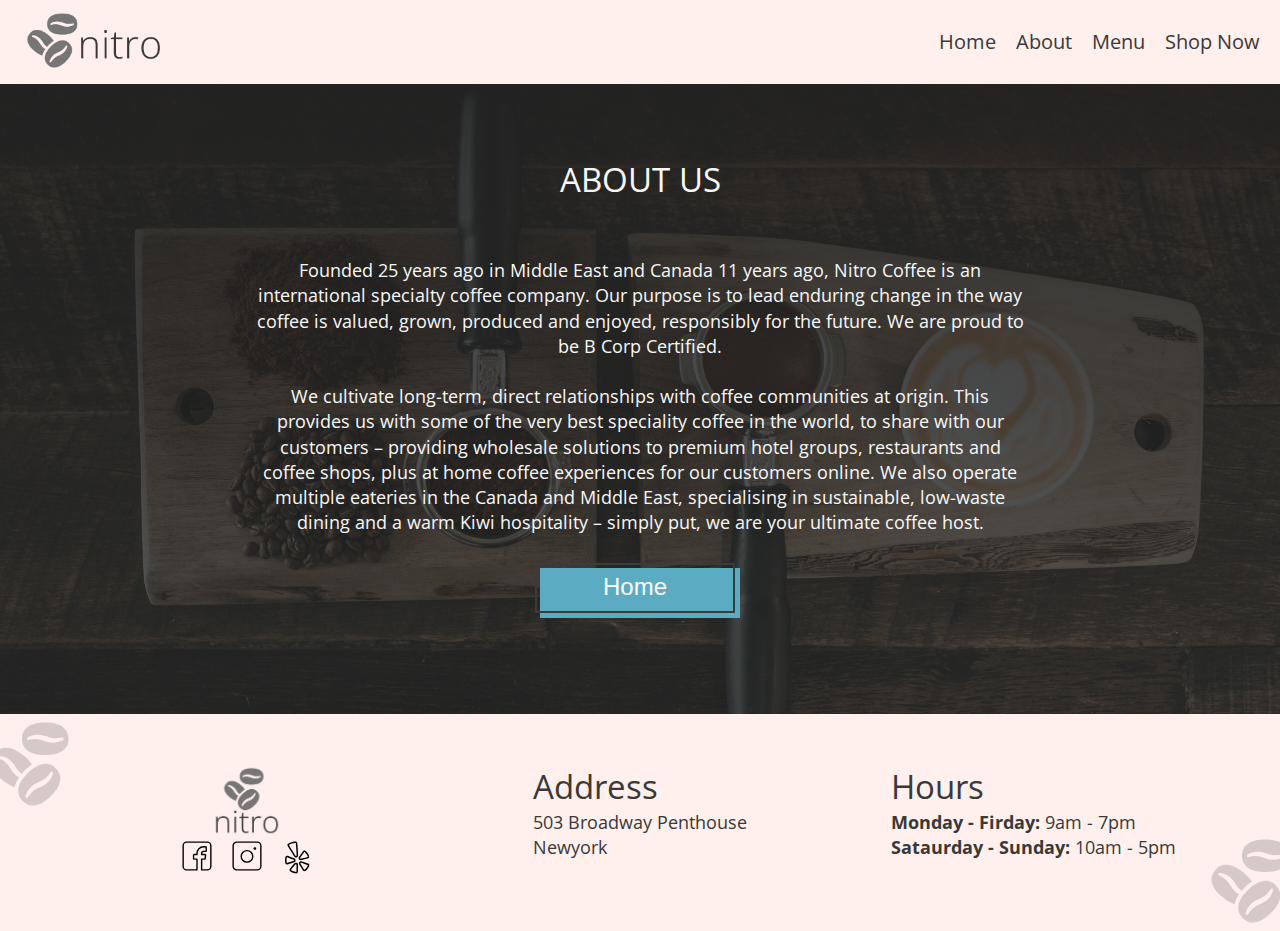
==== pages/about.html @ 872d969d "start working with Git, Github, Scss" ====
<!DOCTYPE html>
<html lang="en">
  <head>
    <meta charset="UTF-8" />
    <meta name="viewport" content="width=device-width, initial-scale=1.0" />
    <link
      href="https://fonts.googleapis.com/css2?family=Open+Sans:ital,wght@0,300;0,400;0,600;0,700;1,400&display=swap"
      rel="stylesheet"
    />
    <link rel="stylesheet" href="../scss/landing.css" />
    <link rel="stylesheet" href="../scss/query.css" />
    <link rel="stylesheet" href="../scss/about.css" />

    <title>Coffee Shop - Home</title>
  </head>

  <body>
    <nav class="TopNav">
      <div class="Logo">
        <a href="../index.html"
          ><img
            class="LogoImg"
            alt="nitro"
            src="../Assets/logos/coffee-beans-logo-with-name-h.png"
            width="150rem"
        /></a>
      </div>

      <div id="NavList">
        <ul class="NavList">
          <li>
            <a class="NavListItem AllLinks" href="../index.html">Home</a>
          </li>
          <li>
            <a class="NavListItem AllLinks" href="./about.html">About</a>
          </li>
          <li>
            <a class="NavListItem AllLinks" href="./menu.html">Menu</a>
          </li>
          <li>
            <a class="NavListItem AllLinks" href="../pages/shopnow.html"
              >Shop Now</a
            >
          </li>
        </ul>
      </div>

      <div class="dropdown" id="dropdownPart">
        <button onclick="myFunction()" class="dropbtn">Menu</button>
        <div id="myDropdown" class="dropdown-content">
          <a class="NavLink AllLinks" href="../index.html">About</a>
          <a class="NavLink AllLinks" href="./menu.html">Menu</a>
          <a class="NavLink AllLinks" href="../pages/shopnow.html">Shop Now</a>
        </div>
      </div>
    </nav>

    <section class="SectionAbout">
      <h3 class="SectionAboutHeader">ABOUT US</h3>
      <p>
        Founded 25 years ago in Middle East and Canada 11 years ago, Nitro
        Coffee is an international specialty coffee company. Our purpose is to
        lead enduring change in the way coffee is valued, grown, produced and
        enjoyed, responsibly for the future. We are proud to be B Corp
        Certified.<br />
        <br />
        We cultivate long-term, direct relationships with coffee communities at
        origin. This provides us with some of the very best speciality coffee in
        the world, to share with our customers – providing wholesale solutions
        to premium hotel groups, restaurants and coffee shops, plus at home
        coffee experiences for our customers online. We also operate multiple
        eateries in the Canada and Middle East, specialising in sustainable,
        low-waste dining and a warm Kiwi hospitality – simply put, we are your
        ultimate coffee host.
      </p>

      <button class="btn LearnMoreBtn">
        <a href="../index.html"><span class="btntxtandborder">Home</span></a>
      </button>
    </section>

    <footer class="Footer">
      <div class="FooterLogos">
        <div class="LogoFooter">
          <a href="../index.html"
            ><img
              class="LogoImg"
              alt="nitro"
              src="../Assets/logos/coffee-beans-logo-with-name-v.png"
              width="80rem"
          /></a>
        </div>
        <div class="SocialMedImg">
          <a href="https://www.facebook.com/" class="AllLinks" target="_blank"
            ><img
              src="../Assets/logos/Facebook-Icon.svg"
              alt="Facebook Icon"
              width="30px"
              class=""
          /></a>

          <a href="https://www.instageram.com/" class="AllLinks" target="_blank"
            ><img
              src="../Assets/logos/Instagram-Icon.svg"
              alt="Instageram Icon"
              width="30px"
              class=""
          /></a>

          <a href="https://www.Yelp.com/" class="AllLinks" target="_blank"
            ><img
              src="../Assets/logos/Yelp-Icon.svg"
              alt="Yelp Icon"
              width="30px"
              class=""
          /></a>
        </div>
      </div>

      <div class="address">
        <h3>Address</h3>
        <p>
          503 Broadway Penthouse<br />
          Newyork
        </p>
      </div>

      <div class="hours">
        <h3>Hours</h3>
        <p>
          <b>Monday - Firday:</b> 9am - 7pm<br />
          <b>Sataurday - Sunday:</b> 10am - 5pm
        </p>
      </div>

      <div id="FooterTransparentBeen">
        <img
          src="../Assets/logos/coffee-beans-logo-and-footer.svg"
          alt="Coffee Bean"
          class="FooterCoffeeBeanBackground FooterCoffeeBeanBackgroundRight"
        />
        <img
          src="../Assets/logos/coffee-beans-logo-and-footer.svg"
          alt="Coffee Bean"
          class="FooterCoffeeBeanBackground FooterCoffeeBeanBackgroundLeft"
        />
      </div>
    </footer>

    <script>
      /* When the user clicks on the button, 
      toggle between hiding and showing the dropdown content */
      function myFunction() {
        document.getElementById("myDropdown").classList.toggle("show");
      }

      // Close the dropdown if the user clicks outside of it
      window.onclick = function (event) {
        if (!event.target.matches(".dropbtn")) {
          var dropdowns = document.getElementsByClassName("dropdown-content");
          var i;
          for (i = 0; i < dropdowns.length; i++) {
            var openDropdown = dropdowns[i];
            if (openDropdown.classList.contains("show")) {
              openDropdown.classList.remove("show");
            }
          }
        }
      };
    </script>
  </body>
</html>
---- scss/landing.css ----
/* Name: Coffee Shop

---01 TYPOGRAPHY SYSTEM
*********************************

Open Sans Light 300
Open Sans Regular 400
Open Sans Regular Italic 400
Open Sans Bold 700

---02 COLORS
***********************************
-Primary colors:
#5BACC3 - #FFF0ED
-Neutral colors:
#393939 - #F7F7F7 - #FFF

*/
/*************************************/
/* General rules */
/*************************************/
* {
  margin: 0;
  padding: 0;
  box-sizing: border-box;
  text-decoration: none;
}

html {
  font-size: 62.5%;
  overflow-x: hidden;
}

body {
  font-family: "Open Sans";
  line-height: 1.4;
  font-weight: 400;
  color: #393939;
  overflow-x: hidden;
  transition: all 0.3s;
}

ul,
a {
  text-decoration: none;
  list-style: none;
  color: inherit;
  padding: 0;
}

h1,
h2 {
  font-size: 5rem;
  font-weight: 300;
}

h3 {
  font-size: 3.3rem;
  font-weight: 400;
}

p {
  font-size: 1.8rem;
}

.AllLinks:link,
.AllLinks:visited {
  text-decoration: none;
  display: inline-block;
  font-size: 2rem;
}

.AllLinks:hover,
.AllLinks:active {
  color: #5bacc3;
  padding: 0.05rem 0.05rem;
  box-shadow: 0 0.1rem 0rem 0rem;
}

.btn {
  padding: 0.8rem 2rem;
  background-color: #5bacc3;
  color: white;
  border: none;
  text-decoration: none;
  font-size: 2.4rem;
  width: 20rem;
  height: 5rem;
  position: relative;
  display: flex;
  justify-content: flex-start;
}

.btntxtandborder {
  width: 20rem;
  height: 5rem;
  background-color: transparent;
  border: 2px solid rgb(59, 59, 59);
  padding: 0.8rem 2rem;
  position: absolute;
  top: -0.5rem;
  left: -0.5rem;
}

.btntxtandborder:hover {
  cursor: pointer;
  border: 2px solid rgb(255, 255, 255);
}

.btntxtandborder:active {
  transform: translate(0.5rem, 0.5rem);
}

hr {
  border-top: 0.1rem solid rgb(255, 255, 255);
  border-bottom: 0.2rem solid #393939;
}

#HomeButton {
  visibility: hidden;
}

/*************************************/
/* Navigation bar */
/*************************************/
.Logo,
.TopNav,
.NavList {
  display: flex;
  align-items: center;
}

.NavList {
  gap: 2rem;
}

.TopNav {
  justify-content: space-between;
  align-items: center;
  gap: 6rem;
  padding: 0.8rem 2rem;
  background-color: #fff0ed;
}

/**************************/
/* Dropdown Button  */
/**************************/
#dropdownPart {
  display: none;
}

.dropdown {
  z-index: 999;
}

.dropbtn {
  cursor: pointer;
  font-size: 2.2rem;
  font-weight: 600;
  right: 0rem;
  top: 0.5rem;
  background-color: #5bacc3;
  border: none;
  padding: 0.5rem 5rem 0.5rem 0.5rem;
  position: fixed;
  color: #fff0ed;
}

.dropbtn:hover,
.dropbtn:focus {
  background-color: #393939;
}

.dropdown-content {
  width: 30vw;
  height: 30vh;
  margin-top: 4rem;
  display: none;
  /* position: absolute; */
  font-size: 2.4rem;
  background-color: #5bacc3;
  box-shadow: 0px 0.5rem 0.5rem 0px rgba(62, 62, 62, 0.2);
  z-index: 999;
  padding-left: 1rem;
}

.dropdown-content a {
  color: #f7f7f7;
  /* padding: 1rem 1rem; */
  text-decoration: none;
  /* display: flex; */
}

.dropdown-content a:hover {
  background-color: #ddd;
}

.show {
  display: flex;
  flex-direction: column;
  justify-content: center;
  align-items: center;
  gap: 1rem;
  transition: all 0.3s ease-in;
  position: fixed;
  right: 0rem;
  top: 1.5rem;
}

/*************************************/
/* Footer */
/*************************************/
.Footer {
  background-color: #fff0ed;
  display: grid;
  grid-template-columns: 1fr 1fr 1fr;
  grid-template-rows: 1fr;
  justify-content: space-around;
  justify-items: center;
  padding: 5rem;
  position: relative;
}

.FooterLogos {
  display: flex;
  flex-direction: column;
  align-items: center;
}

.SocialMedImg {
  display: flex;
  gap: 2rem;
}

.FooterCoffeeBeanBackground {
  position: absolute;
  opacity: 30%;
  width: 10rem;
}

.FooterCoffeeBeanBackgroundRight {
  top: 0;
  left: -2rem;
}

.FooterCoffeeBeanBackgroundLeft {
  bottom: 0;
  right: -2rem;
}

/*************************************/
/* Hero Section */
/*************************************/
.Hero {
  background-image: linear-gradient(rgba(34, 34, 34, 0.366), rgba(40, 40, 40, 0.1)), url(../Assets/images/DesignedVersion/hero/coffee-beans-couple-wallpaper-preview.jpg);
  /* background-color: #fff0ed; */
  background-size: cover;
  background-position: center;
  color: white;
  width: 100vw;
  height: 70vh;
  display: grid;
  grid-template-columns: 1fr 2fr 2fr 1fr;
  grid-template-rows: 1fr;
  gap: 1rem;
  align-items: center;
  padding: 0 5rem;
  overflow: hidden;
}

.HeroTxtandBtn {
  display: flex;
  flex-direction: column;
  gap: 5rem;
  grid-column: 2;
}

.HeroImg {
  grid-column: 3;
  justify-self: center;
}

/*************************************/
/* light animation */
/*************************************/
#light {
  position: relative;
  top: 10px;
}

#lineh1 {
  position: absolute;
  left: 0;
  height: 2px;
  width: 100vw;
  background: linear-gradient(to right, #ffffff, rgba(248, 248, 248, 0.5019607843));
  animation: lineH 4s 2s infinite linear;
}

@keyframes lineH {
  0% {
    width: 0%;
  }
  100% {
    width: 95%;
    opacity: 0;
  }
}
/*************************************/
/* ScrollingMenu */
/*************************************/
#ScrollingMenuwrap {
  padding: 2rem 1rem;
  background-color: #1e293d;
  margin-top: 0.5rem;
  height: 16rem;
  position: relative;
  /* overflow: hidden; */
}

#ScrollingMenu {
  display: flex;
  justify-content: space-between;
  gap: 10rem;
  position: absolute;
  left: -50%;
  animation: ScrollingMenuAnimatin 30s 0s infinite linear;
}

@keyframes ScrollingMenuAnimatin {
  100% {
    left: 100%;
  }
}
/*************************************/
/* Our Product Section */
/*************************************/
.OurProductSection {
  background-color: #f7f7f7;
  display: flex;
  flex-direction: column;
  gap: 6rem;
  padding: 4rem 5rem;
  align-items: center;
}

.ProductCards {
  display: grid;
  grid-template-columns: 1fr 1fr 1fr;
  grid-template-rows: 1fr 1fr;
  gap: 1rem;
}

.ProductCard {
  width: 50rem;
  height: 35rem;
  padding: 1rem 1rem;
  border-radius: 1rem;
  box-shadow: 0 0.1rem 0.5rem -0.2rem;
  box-shadow: rgba(0, 0, 0, 0.25);
  display: flex;
  justify-content: start;
  align-items: center;
  gap: 3rem;
}

.ProductImg {
  -o-object-fit: contain;
     object-fit: contain;
}

.ProductCardPrice {
  font-weight: 800;
  color: #5bacc3;
  font-size: 3rem;
  margin-top: 1rem;
}

/*************************************/
/* LearnMore */
/*************************************/
.LearnMore {
  display: grid;
  grid-template-columns: 1fr 1.5fr 1.5fr 1fr;
  grid-row: 1fr;
  gap: 3rem;
  margin: 3rem 0;
  justify-content: center;
}

.LearnMoreLeft {
  grid-column: 2;
  display: flex;
  flex-direction: column;
  gap: 2rem;
  padding: 4rem;
  align-content: center;
  justify-items: start;
}

.LearnMoreLogos {
  display: flex;
  justify-content: space-between;
}

.LearnMoreBtn {
  align-self: flex-start;
}

.LearnMoreRight {
  background-image: url(../Assets/images/coldbrewbackground.png);
  background-position: center;
  background-repeat: no-repeat;
  background-size: cover;
  grid-column: 3;
  display: flex;
  align-content: center;
  justify-content: center;
}

.LearnMoreTiltedCan {
  position: relative;
  animation: 2s linear 0s infinite normal spin;
}

@keyframes spin {
  from {
    transform: rotate(0deg);
  }
  to {
    transform: rotate(360deg);
  }
}
/*************************************/
/* discount */
/*************************************/
.discountbox {
  color: #f7f7f7;
  background-color: #393939;
  padding: 2rem;
  margin: 15rem auto;
  width: 90%;
  overflow: hidden;
  animation: DiscountLineAnimation 1.5s 0s infinite normal;
}

@keyframes DiscountLineAnimation {
  0% {
    background-color: red;
  }
  100% {
    background-color: #393939;
  }
}
div.discountbox > p {
  font-size: 3rem;
  text-align: center;
}/*# sourceMappingURL=landing.css.map */
---- scss/query.css ----
/* Name: Coffee Shop

---01 TYPOGRAPHY SYSTEM
*********************************

Open Sans Light 300
Open Sans Regular 400
Open Sans Regular Italic 400
Open Sans Bold 700

---02 COLORS
***********************************
-Primary colors:
#5BACC3 - #FFF0ED
-Neutral colors:
#393939 - #F7F7F7 - #FFF

*/
/*************************************/
/* General rules */
/*************************************/
* {
  margin: 0;
  padding: 0;
  box-sizing: border-box;
  text-decoration: none;
}

html {
  font-size: 62.5%;
  overflow-x: hidden;
}

body {
  font-family: "Open Sans";
  line-height: 1.4;
  font-weight: 400;
  color: #393939;
  overflow-x: hidden;
  transition: all 0.3s;
}

ul,
a {
  text-decoration: none;
  list-style: none;
  color: inherit;
  padding: 0;
}

h1,
h2 {
  font-size: 5rem;
  font-weight: 300;
}

h3 {
  font-size: 3.3rem;
  font-weight: 400;
}

p {
  font-size: 1.8rem;
}

.AllLinks:link,
.AllLinks:visited {
  text-decoration: none;
  display: inline-block;
  font-size: 2rem;
}

.AllLinks:hover,
.AllLinks:active {
  color: #5bacc3;
  padding: 0.05rem 0.05rem;
  box-shadow: 0 0.1rem 0rem 0rem;
}

.btn {
  padding: 0.8rem 2rem;
  background-color: #5bacc3;
  color: white;
  border: none;
  text-decoration: none;
  font-size: 2.4rem;
  width: 20rem;
  height: 5rem;
  position: relative;
  display: flex;
  justify-content: flex-start;
}

.btntxtandborder {
  width: 20rem;
  height: 5rem;
  background-color: transparent;
  border: 2px solid rgb(59, 59, 59);
  padding: 0.8rem 2rem;
  position: absolute;
  top: -0.5rem;
  left: -0.5rem;
}

.btntxtandborder:hover {
  cursor: pointer;
  border: 2px solid rgb(255, 255, 255);
}

.btntxtandborder:active {
  transform: translate(0.5rem, 0.5rem);
}

hr {
  border-top: 0.1rem solid rgb(255, 255, 255);
  border-bottom: 0.2rem solid #393939;
}

#HomeButton {
  visibility: hidden;
}

/*************************************/
/* Navigation bar */
/*************************************/
.Logo,
.TopNav,
.NavList {
  display: flex;
  align-items: center;
}

.NavList {
  gap: 2rem;
}

.TopNav {
  justify-content: space-between;
  align-items: center;
  gap: 6rem;
  padding: 0.8rem 2rem;
  background-color: #fff0ed;
}

/**************************/
/* Dropdown Button  */
/**************************/
#dropdownPart {
  display: none;
}

.dropdown {
  z-index: 999;
}

.dropbtn {
  cursor: pointer;
  font-size: 2.2rem;
  font-weight: 600;
  right: 0rem;
  top: 0.5rem;
  background-color: #5bacc3;
  border: none;
  padding: 0.5rem 5rem 0.5rem 0.5rem;
  position: fixed;
  color: #fff0ed;
}

.dropbtn:hover,
.dropbtn:focus {
  background-color: #393939;
}

.dropdown-content {
  width: 30vw;
  height: 30vh;
  margin-top: 4rem;
  display: none;
  /* position: absolute; */
  font-size: 2.4rem;
  background-color: #5bacc3;
  box-shadow: 0px 0.5rem 0.5rem 0px rgba(62, 62, 62, 0.2);
  z-index: 999;
  padding-left: 1rem;
}

.dropdown-content a {
  color: #f7f7f7;
  /* padding: 1rem 1rem; */
  text-decoration: none;
  /* display: flex; */
}

.dropdown-content a:hover {
  background-color: #ddd;
}

.show {
  display: flex;
  flex-direction: column;
  justify-content: center;
  align-items: center;
  gap: 1rem;
  transition: all 0.3s ease-in;
  position: fixed;
  right: 0rem;
  top: 1.5rem;
}

/*************************************/
/* Footer */
/*************************************/
.Footer {
  background-color: #fff0ed;
  display: grid;
  grid-template-columns: 1fr 1fr 1fr;
  grid-template-rows: 1fr;
  justify-content: space-around;
  justify-items: center;
  padding: 5rem;
  position: relative;
}

.FooterLogos {
  display: flex;
  flex-direction: column;
  align-items: center;
}

.SocialMedImg {
  display: flex;
  gap: 2rem;
}

.FooterCoffeeBeanBackground {
  position: absolute;
  opacity: 30%;
  width: 10rem;
}

.FooterCoffeeBeanBackgroundRight {
  top: 0;
  left: -2rem;
}

.FooterCoffeeBeanBackgroundLeft {
  bottom: 0;
  right: -2rem;
}

/******************************************************/
/* BELOW 1500px (Landscape Tablets) */
/******************************************************/
@media (max-width: 94rem) {
  /*********** Our Product Section***********/
  .ProductCards {
    display: grid;
    grid-template-columns: 1fr 1fr;
    grid-template-rows: 1fr 1fr 1fr;
    gap: 2rem;
  }
  /************ LearnMore **********/
  .LearnMore {
    grid-template-columns: 1fr 3fr 3fr 1fr;
    gap: 1rem;
  }
}
/******************************************************/
/* BELOW 1200px (Landscape Tablets) */
/******************************************************/
@media (max-width: 75rem) {
  /* ******************Hero**************** */
  html {
    font-size: 60%;
  }
  .Hero {
    grid-template-columns: 1fr 3fr 3fr 1fr;
    gap: 1rem;
  }
  .HeroTxtandBtn {
    grid-column: 2;
  }
  .HeroImg {
    grid-column: 3;
    width: 90%;
  }
  /************ LearnMore **********/
  .LearnMore {
    grid-template-columns: 1fr 1fr;
    gap: 1rem;
  }
  .LearnMoreLeft {
    grid-column: 1;
  }
  .LearnMoreRight {
    grid-column: 2;
  }
}
/******************************************************/
/* BELOW 1050px (Landscape Tablets) */
/******************************************************/
@media (max-width: 65.5rem) {
  /* ******************Hero**************** */
  .Hero {
    grid-template-columns: 3fr 3fr;
    gap: 1rem;
  }
  .HeroTxtandBtn {
    grid-column: 1;
  }
  .HeroImg {
    grid-column: 2;
    width: 80%;
  }
  /************ Our Product Section**********/
  .ProductCards {
    display: grid;
    grid-template-columns: 1fr;
    grid-template-rows: repeat(6, 1fr);
    gap: 2rem;
  }
  .ProductCard {
    width: 70rem;
    height: 30rem;
  }
  /************ LearnMore **********/
  .LearnMore {
    margin: 3rem 1rem 1rem 1rem;
  }
  .LearnMoreLeft {
    padding: 2rem 1rem 2rem 1rem;
  }
  .LearnMoreRight {
    padding: 1rem;
  }
  /* ********Menu Items Decription********* */
  .MenuItemsDecription {
    grid-template-columns: 1fr 8fr 1fr;
  }
  /***************** Footer****************/
  .Footer {
    display: grid;
    grid-template-columns: 1fr;
    grid-template-rows: 1.5fr 1fr 1fr;
    gap: 1rem;
    align-content: center;
    align-items: center;
    text-align: center;
    padding: 0.5rem 0px 10rem 0px;
  }
  .FooterLogos {
    margin-bottom: 1rem;
    padding: 0.5rem;
    border-bottom: 0.5rem solid #393939;
  }
}
/******************************************************/
/* BELOW 1050px (Landscape Tablets) */
/******************************************************/
@media screen and (max-device-width: 65.5rem) and (orientation: landscape) {
  /* ******************Hero**************** */
  .Hero {
    grid-template-columns: 1;
    padding-top: 1rem;
    height: 50vh;
  }
  .HeroTxtandBtn > p {
    display: none;
  }
  .HeroImg {
    display: none;
  }
  /* ******************Scrolling Menu**************** */
  #ScrollingMenuwrap {
    height: 10rem;
    padding: 0.5rem;
  }
  #ScrollingMenu {
    gap: 5rem;
  }
  #ScrollingMenu > img {
    width: 5rem;
    height: 8rem;
  }
}
/******************************************************/
/* BELOW 800px (Landscape Tablets) */
/******************************************************/
@media (max-width: 50rem) {
  /* ************Hero************** */
  html {
    font-size: 55%;
  }
  .Hero {
    grid-template-columns: 5fr 1fr;
  }
  #LandingHeroImg {
    display: none;
  }
  .HeroTxtandBtn {
    grid-column: 1;
    /* background: rgba(253, 242, 233, 0.587); */
  }
  /************ LearnMore **********/
  #LearnMoreRight {
    display: none;
  }
  .LearnMore {
    display: grid;
    grid-template-columns: 1fr;
    margin: 3rem 15rem 1rem 15rem;
  }
  .LearnMoreLeft {
    display: flex;
    flex-direction: column;
    align-items: center;
  }
  .LearnMoreBtn {
    align-self: center;
  }
  .LearnMoreLogos {
    gap: 3rem;
  }
  /********* Our Product Section*******/
  .ProductCard {
    width: 50rem;
    height: 30rem;
  }
  /* .ProductImg {
    height: 200px;
    width: auto;
  } */
}
/******************************************************/
/* BELOW 580px (Landscape Tablets) */
/******************************************************/
@media (max-width: 36.5rem) {
  h2,
  h1 {
    font-size: 4.5rem;
  }
  /* ************Hero************** */
  .Hero {
    grid-template-columns: 1fr;
  }
  /* **********Navigation Bar********* */
  #NavList {
    visibility: hidden;
  }
  /************ Our Product Section**********/
  .ProductCard {
    width: 30rem;
    height: 55rem;
    display: grid;
    grid-template-columns: 1fr;
    grid-template-rows: 1fr 1fr;
    gap: 1rem;
    justify-items: center;
    text-align: center;
  }
  /************ LearnMore **********/
  .LearnMore {
    display: grid;
    grid-template-columns: 1fr;
    margin: 3rem 3rem 1rem 3rem;
  }
  .LearnMoreBtn {
    justify-self: center;
  }
  #dropdownPart {
    display: flex;
    position: absolute;
    top: 0rem;
    right: 5rem;
  }
  .dropdown-content {
    width: 25vw;
    height: 20vh;
  }
}/*# sourceMappingURL=query.css.map */
---- scss/about.css ----
/* Name: Coffee Shop

---01 TYPOGRAPHY SYSTEM
*********************************

Open Sans Light 300
Open Sans Regular 400
Open Sans Regular Italic 400
Open Sans Bold 700

---02 COLORS
***********************************
-Primary colors:
#5BACC3 - #FFF0ED
-Neutral colors:
#393939 - #F7F7F7 - #FFF

*/
/*************************************/
/* General rules */
/*************************************/
* {
  margin: 0;
  padding: 0;
  box-sizing: border-box;
  text-decoration: none;
}

html {
  font-size: 62.5%;
  overflow-x: hidden;
}

body {
  font-family: "Open Sans";
  line-height: 1.4;
  font-weight: 400;
  color: #393939;
  overflow-x: hidden;
  transition: all 0.3s;
}

ul,
a {
  text-decoration: none;
  list-style: none;
  color: inherit;
  padding: 0;
}

h1,
h2 {
  font-size: 5rem;
  font-weight: 300;
}

h3 {
  font-size: 3.3rem;
  font-weight: 400;
}

p {
  font-size: 1.8rem;
}

.AllLinks:link,
.AllLinks:visited {
  text-decoration: none;
  display: inline-block;
  font-size: 2rem;
}

.AllLinks:hover,
.AllLinks:active {
  color: #5bacc3;
  padding: 0.05rem 0.05rem;
  box-shadow: 0 0.1rem 0rem 0rem;
}

.btn {
  padding: 0.8rem 2rem;
  background-color: #5bacc3;
  color: white;
  border: none;
  text-decoration: none;
  font-size: 2.4rem;
  width: 20rem;
  height: 5rem;
  position: relative;
  display: flex;
  justify-content: flex-start;
}

.btntxtandborder {
  width: 20rem;
  height: 5rem;
  background-color: transparent;
  border: 2px solid rgb(59, 59, 59);
  padding: 0.8rem 2rem;
  position: absolute;
  top: -0.5rem;
  left: -0.5rem;
}

.btntxtandborder:hover {
  cursor: pointer;
  border: 2px solid rgb(255, 255, 255);
}

.btntxtandborder:active {
  transform: translate(0.5rem, 0.5rem);
}

hr {
  border-top: 0.1rem solid rgb(255, 255, 255);
  border-bottom: 0.2rem solid #393939;
}

#HomeButton {
  visibility: hidden;
}

/*************************************/
/* Navigation bar */
/*************************************/
.Logo,
.TopNav,
.NavList {
  display: flex;
  align-items: center;
}

.NavList {
  gap: 2rem;
}

.TopNav {
  justify-content: space-between;
  align-items: center;
  gap: 6rem;
  padding: 0.8rem 2rem;
  background-color: #fff0ed;
}

/**************************/
/* Dropdown Button  */
/**************************/
#dropdownPart {
  display: none;
}

.dropdown {
  z-index: 999;
}

.dropbtn {
  cursor: pointer;
  font-size: 2.2rem;
  font-weight: 600;
  right: 0rem;
  top: 0.5rem;
  background-color: #5bacc3;
  border: none;
  padding: 0.5rem 5rem 0.5rem 0.5rem;
  position: fixed;
  color: #fff0ed;
}

.dropbtn:hover,
.dropbtn:focus {
  background-color: #393939;
}

.dropdown-content {
  width: 30vw;
  height: 30vh;
  margin-top: 4rem;
  display: none;
  /* position: absolute; */
  font-size: 2.4rem;
  background-color: #5bacc3;
  box-shadow: 0px 0.5rem 0.5rem 0px rgba(62, 62, 62, 0.2);
  z-index: 999;
  padding-left: 1rem;
}

.dropdown-content a {
  color: #f7f7f7;
  /* padding: 1rem 1rem; */
  text-decoration: none;
  /* display: flex; */
}

.dropdown-content a:hover {
  background-color: #ddd;
}

.show {
  display: flex;
  flex-direction: column;
  justify-content: center;
  align-items: center;
  gap: 1rem;
  transition: all 0.3s ease-in;
  position: fixed;
  right: 0rem;
  top: 1.5rem;
}

/*************************************/
/* Footer */
/*************************************/
.Footer {
  background-color: #fff0ed;
  display: grid;
  grid-template-columns: 1fr 1fr 1fr;
  grid-template-rows: 1fr;
  justify-content: space-around;
  justify-items: center;
  padding: 5rem;
  position: relative;
}

.FooterLogos {
  display: flex;
  flex-direction: column;
  align-items: center;
}

.SocialMedImg {
  display: flex;
  gap: 2rem;
}

.FooterCoffeeBeanBackground {
  position: absolute;
  opacity: 30%;
  width: 10rem;
}

.FooterCoffeeBeanBackgroundRight {
  top: 0;
  left: -2rem;
}

.FooterCoffeeBeanBackgroundLeft {
  bottom: 0;
  right: -2rem;
}

.SectionAbout {
  color: #f7f7f7;
  background-image: linear-gradient(rgba(34, 34, 34, 0.9), rgba(40, 40, 40, 0.7)), url(../Assets/images/DesignedVersion/hero/aboutHero.jpg);
  background-position: center;
  background-repeat: no-repeat;
  background-size: cover;
  text-align: center;
  padding: 5rem 20vw;
  min-height: 70vh;
  display: grid;
  grid-template-columns: 1fr;
  grid-template-rows: 3;
  gap: 1rem;
  align-items: center;
  justify-items: center;
}/*# sourceMappingURL=about.css.map */
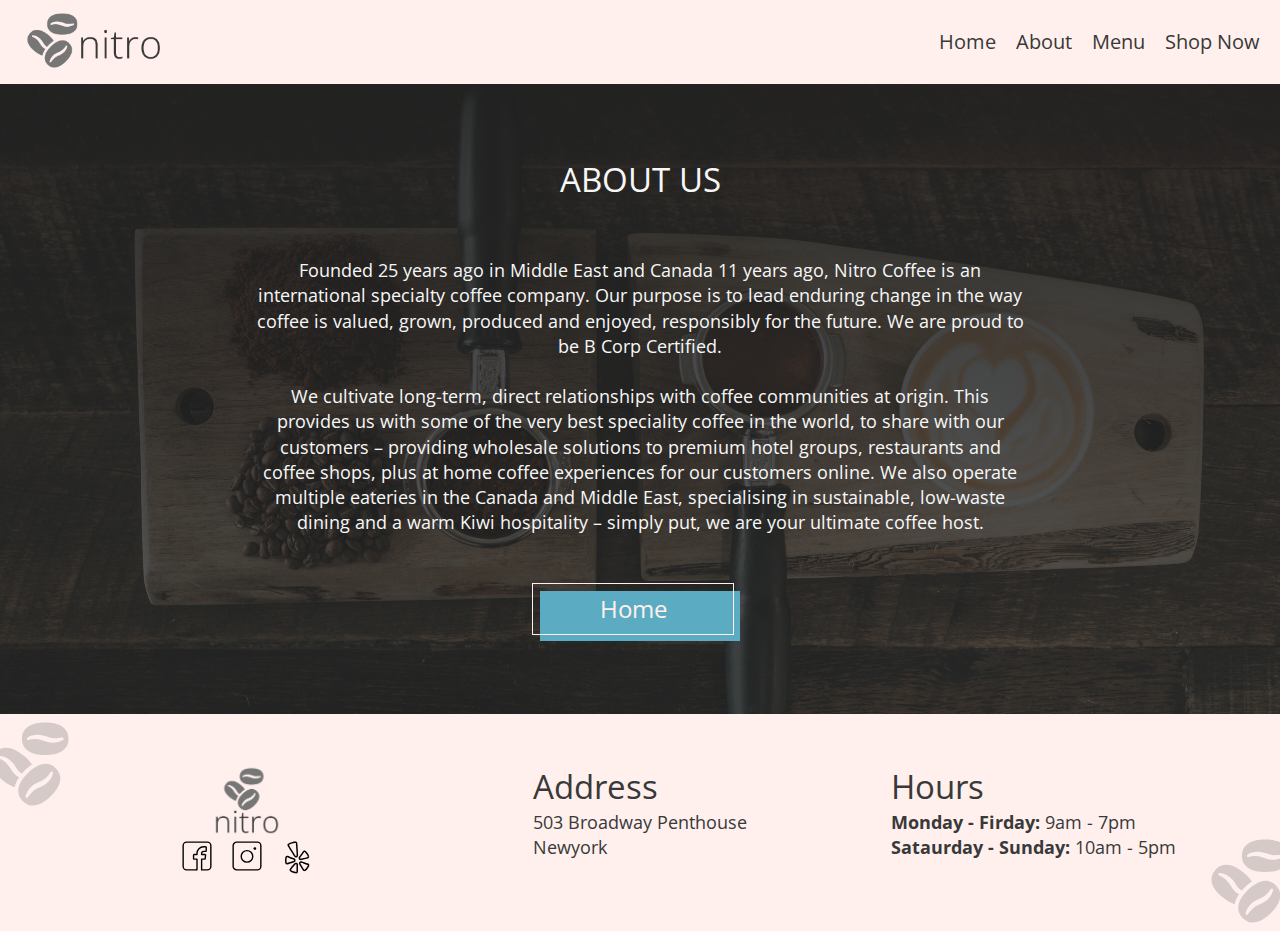
==== commit 78311c5d: "fixing Button Animation Effects" ====
--- a/pages/about.html
+++ b/pages/about.html
@@ -74,9 +74,9 @@
         ultimate coffee host.
       </p>
 
-      <button class="btn LearnMoreBtn">
-        <a href="../index.html"><span class="btntxtandborder">Home</span></a>
-      </button>
+      <a class="btn btnGoHome" href="../index.html"></a>
+    </div>
+
     </section>
 
     <footer class="Footer">
--- a/scss/landing.css
+++ b/scss/landing.css
@@ -16,6 +16,9 @@
 #393939 - #F7F7F7 - #FFF
 
 */
+/*************************************/
+/* Variables */
+/*************************************/
 /*************************************/
 /* General rules */
 /*************************************/
@@ -78,42 +81,33 @@
 }
 
 .btn {
-  padding: 0.8rem 2rem;
   background-color: #5bacc3;
-  color: white;
   border: none;
   text-decoration: none;
   font-size: 2.4rem;
   width: 20rem;
   height: 5rem;
   position: relative;
-  display: flex;
-  justify-content: flex-start;
-}
-
-.btntxtandborder {
-  width: 20rem;
-  height: 5rem;
-  background-color: transparent;
-  border: 2px solid rgb(59, 59, 59);
-  padding: 0.8rem 2rem;
+  cursor: pointer;
+}
+.btn::before {
+  content: "Shop Now";
+  display: flex;
+  align-items: center;
+  justify-content: center;
+  color: #fff0ed;
+  border: 1.5px solid #fff0ed;
   position: absolute;
-  top: -0.5rem;
-  left: -0.5rem;
-}
-
-.btntxtandborder:hover {
-  cursor: pointer;
-  border: 2px solid rgb(255, 255, 255);
-}
-
-.btntxtandborder:active {
-  transform: translate(0.5rem, 0.5rem);
-}
-
-hr {
-  border-top: 0.1rem solid rgb(255, 255, 255);
-  border-bottom: 0.2rem solid #393939;
+  height: 100%;
+  width: 100%;
+  top: -0.8rem;
+  left: -0.8rem;
+}
+.btn:hover::before {
+  border: 1.5px solid #393939;
+}
+.btn:active::before {
+  transform: translate(0.8rem, 0.8rem);
 }
 
 #HomeButton {
@@ -128,15 +122,16 @@
 .NavList {
   display: flex;
   align-items: center;
+  justify-content: space-between;
 }
 
 .NavList {
+  align-items: center;
   gap: 2rem;
 }
 
 .TopNav {
   justify-content: space-between;
-  align-items: center;
   gap: 6rem;
   padding: 0.8rem 2rem;
   background-color: #fff0ed;
@@ -179,7 +174,7 @@
   /* position: absolute; */
   font-size: 2.4rem;
   background-color: #5bacc3;
-  box-shadow: 0px 0.5rem 0.5rem 0px rgba(62, 62, 62, 0.2);
+  box-shadow: 0px 0.5rem 0.5rem 0px #393939;
   z-index: 999;
   padding-left: 1rem;
 }
@@ -192,7 +187,7 @@
 }
 
 .dropdown-content a:hover {
-  background-color: #ddd;
+  background-color: #f7f7f7;
 }
 
 .show {
@@ -254,8 +249,9 @@
 .Hero {
   background-image: linear-gradient(rgba(34, 34, 34, 0.366), rgba(40, 40, 40, 0.1)), url(../Assets/images/DesignedVersion/hero/coffee-beans-couple-wallpaper-preview.jpg);
   /* background-color: #fff0ed; */
+  background-position: center;
+  background-repeat: no-repeat;
   background-size: cover;
-  background-position: center;
   color: white;
   width: 100vw;
   height: 70vh;
@@ -279,6 +275,9 @@
   grid-column: 3;
   justify-self: center;
 }
+.HeroImg img {
+  width: 45rem;
+}
 
 /*************************************/
 /* light animation */
@@ -315,7 +314,7 @@
   margin-top: 0.5rem;
   height: 16rem;
   position: relative;
-  /* overflow: hidden; */
+  overflow: hidden;
 }
 
 #ScrollingMenu {
@@ -376,6 +375,10 @@
   margin-top: 1rem;
 }
 
+.btnViewAll::before {
+  content: "View All" !important;
+}
+
 /*************************************/
 /* LearnMore */
 /*************************************/
@@ -401,9 +404,14 @@
 .LearnMoreLogos {
   display: flex;
   justify-content: space-between;
-}
-
-.LearnMoreBtn {
+  align-items: center;
+}
+.LearnMoreLogos img {
+  width: 5rem;
+}
+
+.btnLearnMore::before {
+  content: "Learn More" !important;
   align-self: flex-start;
 }
 
@@ -412,10 +420,10 @@
   background-position: center;
   background-repeat: no-repeat;
   background-size: cover;
+  display: flex;
+  justify-content: center;
+  align-items: center;
   grid-column: 3;
-  display: flex;
-  align-content: center;
-  justify-content: center;
 }
 
 .LearnMoreTiltedCan {
--- a/scss/query.css
+++ b/scss/query.css
@@ -16,6 +16,9 @@
 #393939 - #F7F7F7 - #FFF
 
 */
+/*************************************/
+/* Variables */
+/*************************************/
 /*************************************/
 /* General rules */
 /*************************************/
@@ -78,42 +81,33 @@
 }
 
 .btn {
-  padding: 0.8rem 2rem;
   background-color: #5bacc3;
-  color: white;
   border: none;
   text-decoration: none;
   font-size: 2.4rem;
   width: 20rem;
   height: 5rem;
   position: relative;
+  cursor: pointer;
+}
+.btn::before {
+  content: "Shop Now";
   display: flex;
-  justify-content: flex-start;
-}
-
-.btntxtandborder {
-  width: 20rem;
-  height: 5rem;
-  background-color: transparent;
-  border: 2px solid rgb(59, 59, 59);
-  padding: 0.8rem 2rem;
+  align-items: center;
+  justify-content: center;
+  color: #fff0ed;
+  border: 1.5px solid #fff0ed;
   position: absolute;
-  top: -0.5rem;
-  left: -0.5rem;
-}
-
-.btntxtandborder:hover {
-  cursor: pointer;
-  border: 2px solid rgb(255, 255, 255);
-}
-
-.btntxtandborder:active {
-  transform: translate(0.5rem, 0.5rem);
-}
-
-hr {
-  border-top: 0.1rem solid rgb(255, 255, 255);
-  border-bottom: 0.2rem solid #393939;
+  height: 100%;
+  width: 100%;
+  top: -0.8rem;
+  left: -0.8rem;
+}
+.btn:hover::before {
+  border: 1.5px solid #393939;
+}
+.btn:active::before {
+  transform: translate(0.8rem, 0.8rem);
 }
 
 #HomeButton {
@@ -128,15 +122,16 @@
 .NavList {
   display: flex;
   align-items: center;
+  justify-content: space-between;
 }
 
 .NavList {
+  align-items: center;
   gap: 2rem;
 }
 
 .TopNav {
   justify-content: space-between;
-  align-items: center;
   gap: 6rem;
   padding: 0.8rem 2rem;
   background-color: #fff0ed;
@@ -179,7 +174,7 @@
   /* position: absolute; */
   font-size: 2.4rem;
   background-color: #5bacc3;
-  box-shadow: 0px 0.5rem 0.5rem 0px rgba(62, 62, 62, 0.2);
+  box-shadow: 0px 0.5rem 0.5rem 0px #393939;
   z-index: 999;
   padding-left: 1rem;
 }
@@ -192,7 +187,7 @@
 }
 
 .dropdown-content a:hover {
-  background-color: #ddd;
+  background-color: #f7f7f7;
 }
 
 .show {
@@ -282,7 +277,9 @@
   }
   .HeroImg {
     grid-column: 3;
-    width: 90%;
+  }
+  .HeroImg img {
+    width: 80%;
   }
   /************ LearnMore **********/
   .LearnMore {
@@ -310,6 +307,8 @@
   }
   .HeroImg {
     grid-column: 2;
+  }
+  .HeroImg img {
     width: 80%;
   }
   /************ Our Product Section**********/
--- a/scss/about.css
+++ b/scss/about.css
@@ -16,6 +16,9 @@
 #393939 - #F7F7F7 - #FFF
 
 */
+/*************************************/
+/* Variables */
+/*************************************/
 /*************************************/
 /* General rules */
 /*************************************/
@@ -78,42 +81,33 @@
 }
 
 .btn {
-  padding: 0.8rem 2rem;
   background-color: #5bacc3;
-  color: white;
   border: none;
   text-decoration: none;
   font-size: 2.4rem;
   width: 20rem;
   height: 5rem;
   position: relative;
-  display: flex;
-  justify-content: flex-start;
-}
-
-.btntxtandborder {
-  width: 20rem;
-  height: 5rem;
-  background-color: transparent;
-  border: 2px solid rgb(59, 59, 59);
-  padding: 0.8rem 2rem;
+  cursor: pointer;
+}
+.btn::before {
+  content: "Shop Now";
+  display: flex;
+  align-items: center;
+  justify-content: center;
+  color: #fff0ed;
+  border: 1.5px solid #fff0ed;
   position: absolute;
-  top: -0.5rem;
-  left: -0.5rem;
-}
-
-.btntxtandborder:hover {
-  cursor: pointer;
-  border: 2px solid rgb(255, 255, 255);
-}
-
-.btntxtandborder:active {
-  transform: translate(0.5rem, 0.5rem);
-}
-
-hr {
-  border-top: 0.1rem solid rgb(255, 255, 255);
-  border-bottom: 0.2rem solid #393939;
+  height: 100%;
+  width: 100%;
+  top: -0.8rem;
+  left: -0.8rem;
+}
+.btn:hover::before {
+  border: 1.5px solid #393939;
+}
+.btn:active::before {
+  transform: translate(0.8rem, 0.8rem);
 }
 
 #HomeButton {
@@ -128,15 +122,16 @@
 .NavList {
   display: flex;
   align-items: center;
+  justify-content: space-between;
 }
 
 .NavList {
+  align-items: center;
   gap: 2rem;
 }
 
 .TopNav {
   justify-content: space-between;
-  align-items: center;
   gap: 6rem;
   padding: 0.8rem 2rem;
   background-color: #fff0ed;
@@ -179,7 +174,7 @@
   /* position: absolute; */
   font-size: 2.4rem;
   background-color: #5bacc3;
-  box-shadow: 0px 0.5rem 0.5rem 0px rgba(62, 62, 62, 0.2);
+  box-shadow: 0px 0.5rem 0.5rem 0px #393939;
   z-index: 999;
   padding-left: 1rem;
 }
@@ -192,7 +187,7 @@
 }
 
 .dropdown-content a:hover {
-  background-color: #ddd;
+  background-color: #f7f7f7;
 }
 
 .show {
@@ -263,4 +258,8 @@
   gap: 1rem;
   align-items: center;
   justify-items: center;
+}
+
+.btnGoHome::before {
+  content: "Home" !important;
 }/*# sourceMappingURL=about.css.map */